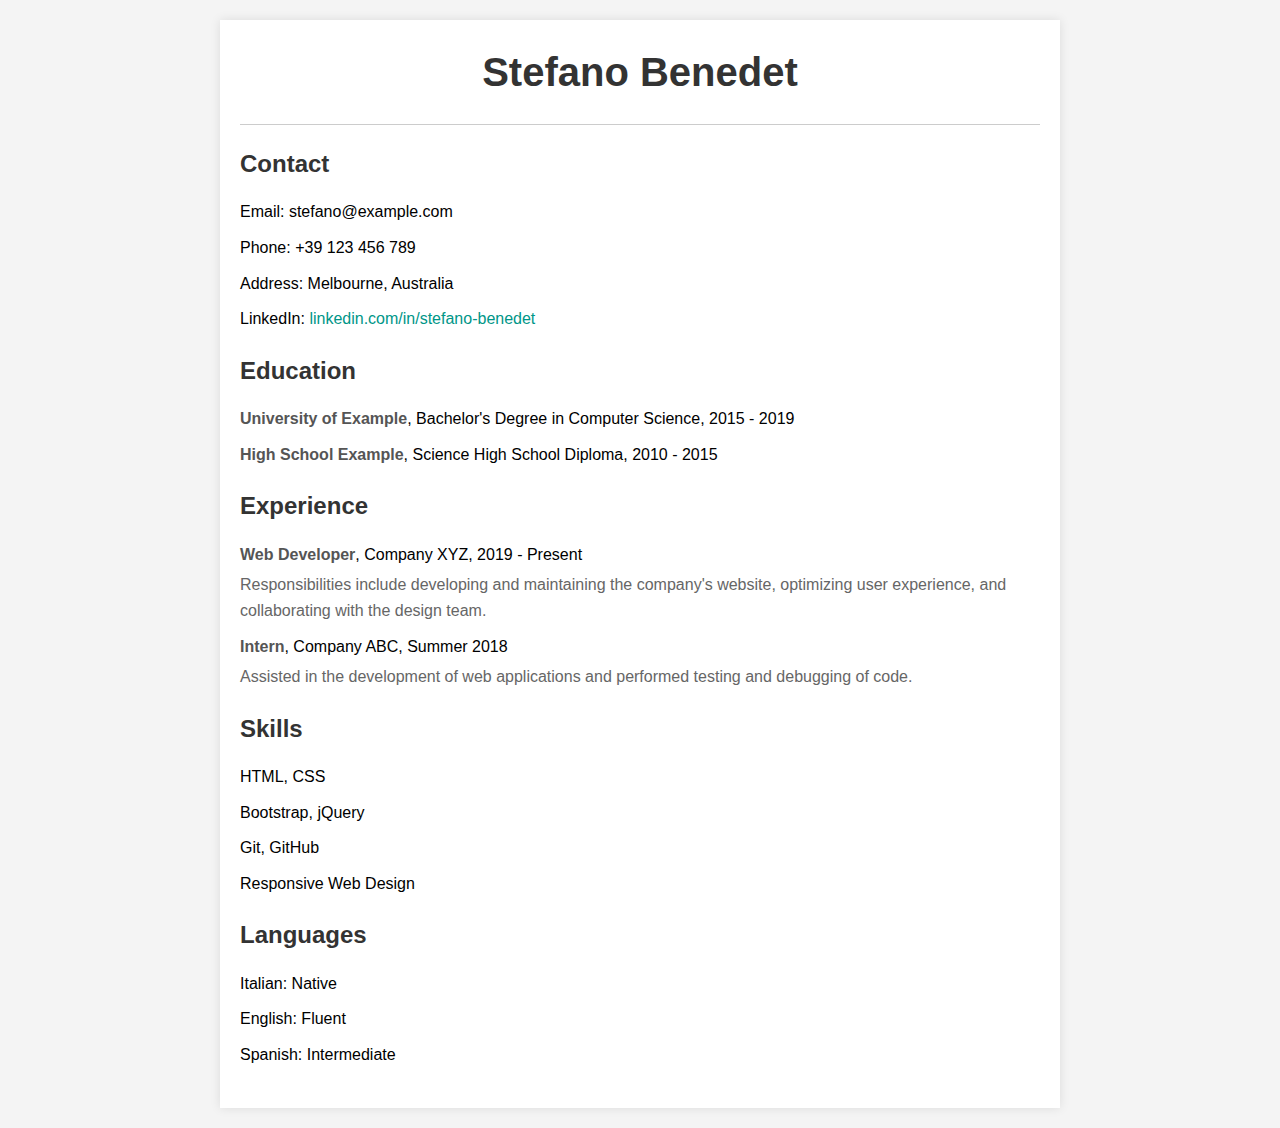
==== curriculum/index.html @ 8d8d1205 "pagina web con curriculum" ====
<!DOCTYPE html>
<html lang="en">
<head>
    <meta charset="UTF-8">
    <meta name="viewport" content="width=device-width, initial-scale=1.0">
    <title>Curriculum Vitae - Stefano Benedet</title>
    <link rel="stylesheet" href="assets/styles.css">
</head>
<body>
    <div class="container">
        <header>
            <h1>Stefano Benedet</h1>
        </header>

        <section class="contact">
            <h2>Contact</h2>
            <ul>
                <li>Email: stefano@example.com</li>
                <li>Phone: +39 123 456 789</li>
                <li>Address: Melbourne, Australia</li>
                <li>LinkedIn: <a href="https://www.linkedin.com/in/stefano-benedet">linkedin.com/in/stefano-benedet</a></li>
            </ul>
        </section>

        <section class="education">
            <h2>Education</h2>
            <ul>
                <li>
                    <strong>University of Example</strong>, Bachelor's Degree in Computer Science, 2015 - 2019
                </li>
                <li>
                    <strong>High School Example</strong>, Science High School Diploma, 2010 - 2015
                </li>
            </ul>
        </section>

        <section class="experience">
            <h2>Experience</h2>
            <ul>
                <li>
                    <strong>Web Developer</strong>, Company XYZ, 2019 - Present
                    <p>Responsibilities include developing and maintaining the company's website, optimizing user experience, and collaborating with the design team.</p>
                </li>
                <li>
                    <strong>Intern</strong>, Company ABC, Summer 2018
                    <p>Assisted in the development of web applications and performed testing and debugging of code.</p>
                </li>
            </ul>
        </section>

        <section class="skills">
            <h2>Skills</h2>
            <ul>
                <li>HTML, CSS</li>
                <li>Bootstrap, jQuery</li>
                <li>Git, GitHub</li>
                <li>Responsive Web Design</li>
            </ul>
        </section>

        <section class="languages">
            <h2>Languages</h2>
            <ul>
                <li>Italian: Native</li>
                <li>English: Fluent</li>
                <li>Spanish: Intermediate</li>
            </ul>
        </section>
    </div>
</body>
</html>
---- curriculum/assets/styles.css ----
body {
    font-family: 'Arial', sans-serif;
    line-height: 1.6;
    margin: 0;
    padding: 0;
    background-color: #f4f4f4;
}

.container {
    max-width: 800px;
    margin: 20px auto;
    padding: 20px;
    background-color: #fff;
    box-shadow: 0 0 10px rgba(0, 0, 0, 0.1);
}

header {
    text-align: center;
    padding-bottom: 20px;
    border-bottom: 1px solid #ccc;
}

header h1 {
    margin: 0;
    font-size: 2.5em;
    color: #333;
}

header p {
    font-size: 1.2em;
    color: #777;
}

section {
    margin: 20px 0;
}

section h2 {
    font-size: 1.5em;
    color: #333;
    margin-bottom: 10px;
}

section ul {
    list-style: none;
    padding: 0;
}

section ul li {
    margin-bottom: 10px;
}

section ul li strong {
    font-weight: bold;
    color: #555;
}

section ul li p {
    margin: 5px 0 0 0;
    color: #666;
}

a {
    color: #009688;
    text-decoration: none;
}

a:hover {
    text-decoration: underline;
}
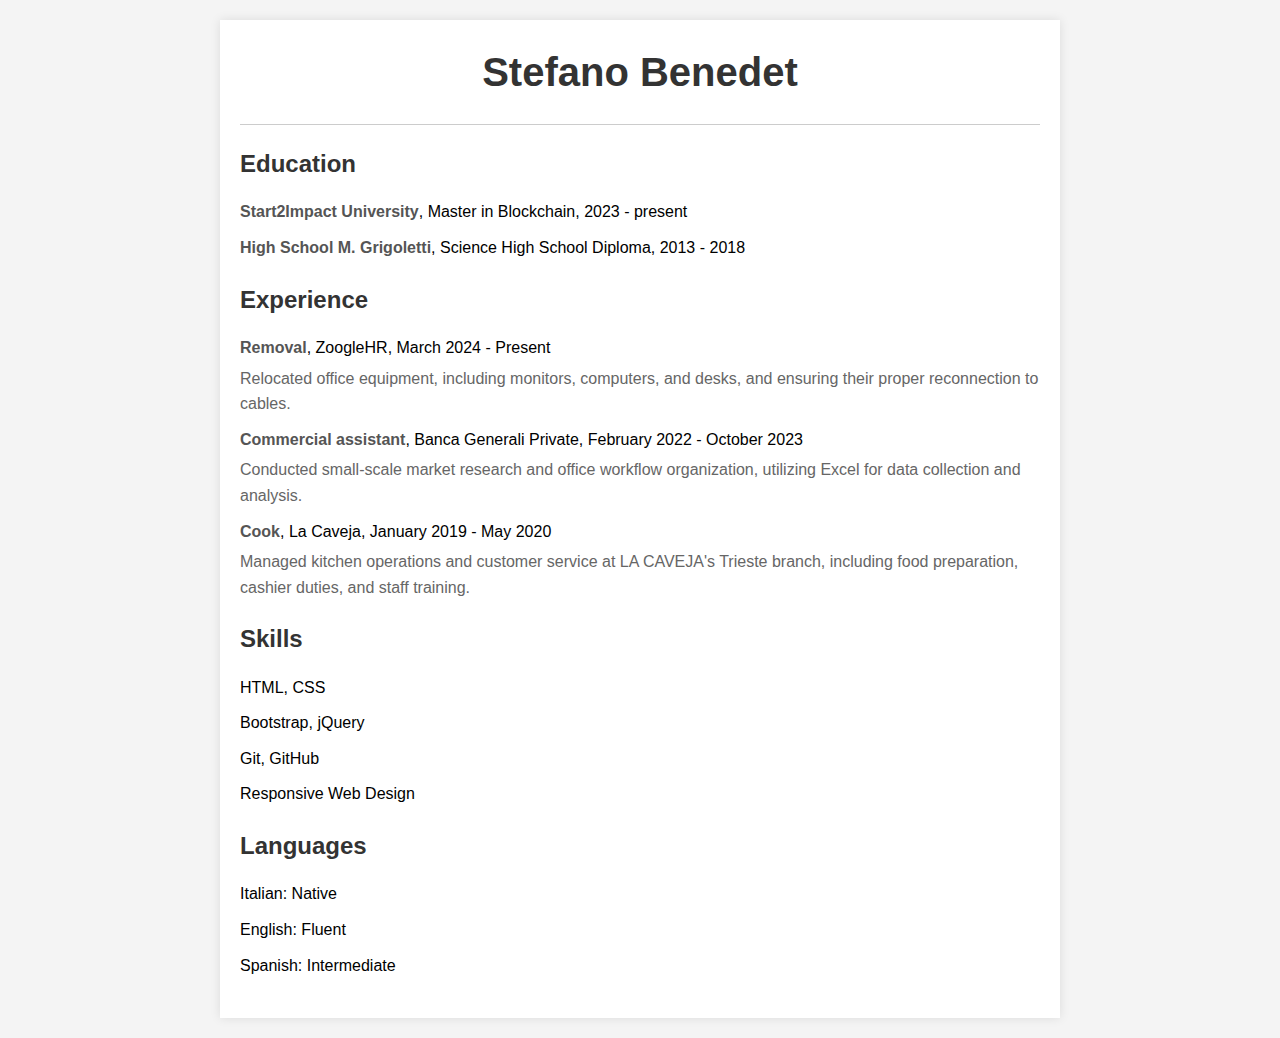
==== commit 360bd21d: "struttura curriculum" ====
--- a/curriculum/index.html
+++ b/curriculum/index.html
@@ -12,24 +12,14 @@
             <h1>Stefano Benedet</h1>
         </header>
 
-        <section class="contact">
-            <h2>Contact</h2>
-            <ul>
-                <li>Email: stefano@example.com</li>
-                <li>Phone: +39 123 456 789</li>
-                <li>Address: Melbourne, Australia</li>
-                <li>LinkedIn: <a href="https://www.linkedin.com/in/stefano-benedet">linkedin.com/in/stefano-benedet</a></li>
-            </ul>
-        </section>
-
         <section class="education">
             <h2>Education</h2>
             <ul>
                 <li>
-                    <strong>University of Example</strong>, Bachelor's Degree in Computer Science, 2015 - 2019
+                    <strong>Start2Impact University</strong>, Master in Blockchain, 2023 - present
                 </li>
                 <li>
-                    <strong>High School Example</strong>, Science High School Diploma, 2010 - 2015
+                    <strong>High School M. Grigoletti</strong>, Science High School Diploma, 2013 - 2018
                 </li>
             </ul>
         </section>
@@ -38,12 +28,16 @@
             <h2>Experience</h2>
             <ul>
                 <li>
-                    <strong>Web Developer</strong>, Company XYZ, 2019 - Present
-                    <p>Responsibilities include developing and maintaining the company's website, optimizing user experience, and collaborating with the design team.</p>
+                    <strong>Removal</strong>, ZoogleHR, March 2024 - Present
+                    <p>Relocated office equipment, including monitors, computers, and desks, and ensuring their proper reconnection to cables. </p>
                 </li>
                 <li>
-                    <strong>Intern</strong>, Company ABC, Summer 2018
-                    <p>Assisted in the development of web applications and performed testing and debugging of code.</p>
+                    <strong>Commercial assistant</strong>, Banca Generali Private, February 2022 - October 2023
+                    <p>Conducted small-scale market research and office workflow organization, utilizing Excel for data collection and analysis.</p>
+                </li>
+                <li>
+                    <strong>Cook</strong>, La Caveja, January 2019 - May 2020
+                    <p>Managed kitchen operations and customer service at LA CAVEJA's Trieste branch, including food preparation, cashier duties, and staff training.</p>
                 </li>
             </ul>
         </section>
--- a/curriculum/assets/styles.css
+++ b/curriculum/assets/styles.css
@@ -60,11 +60,3 @@
     color: #666;
 }
 
-a {
-    color: #009688;
-    text-decoration: none;
-}
-
-a:hover {
-    text-decoration: underline;
-}
